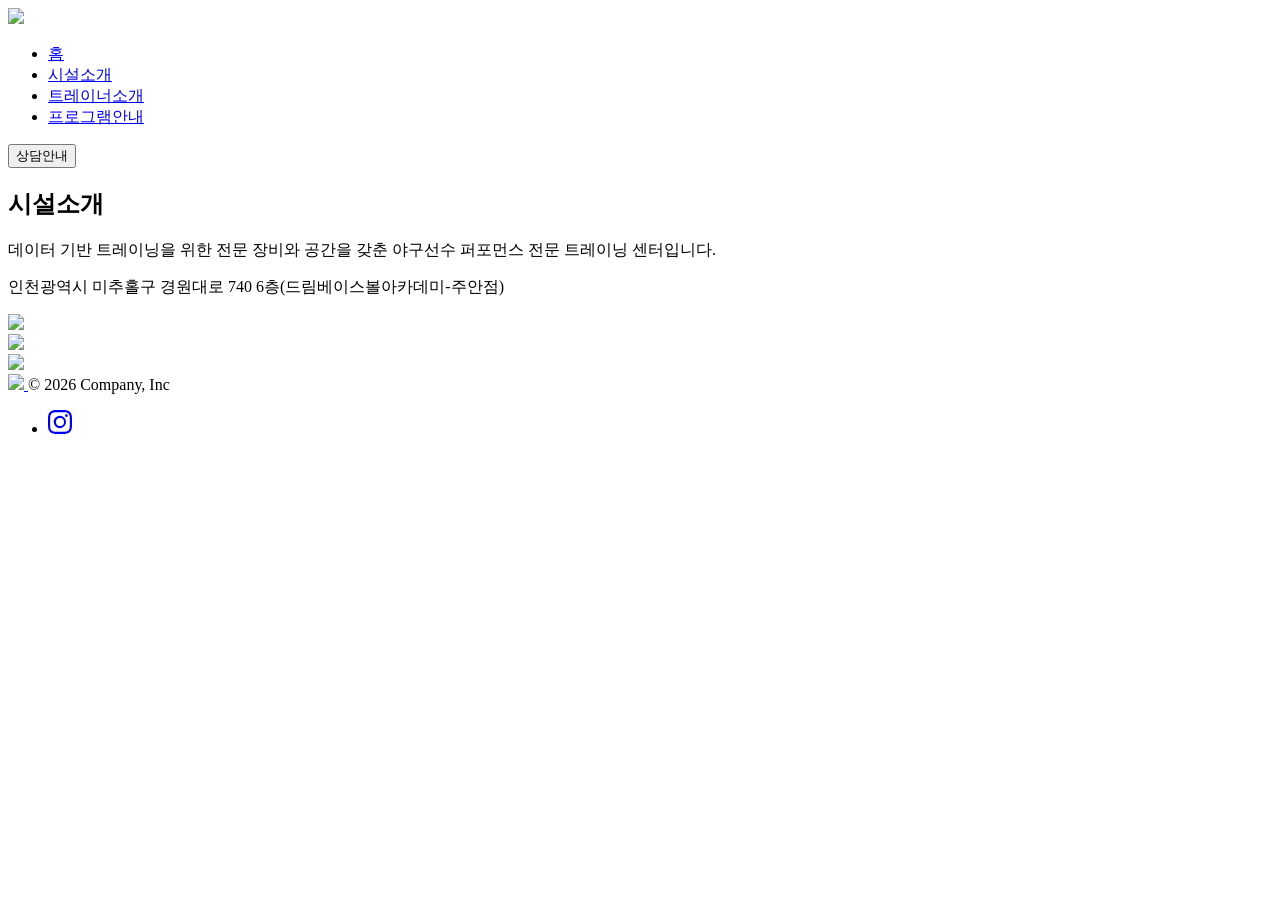
==== facility.html @ abb3ecc1 "2026-05-17" ====
<!doctype html>
<html lang="en" data-bs-theme="light">
    <head>
        <title>BSS 메인 페이지</title>
        <!-- Required meta tags -->
        <meta charset="utf-8" />
        <meta name="viewport" content="width=device-width, initial-scale=1" />

        <link rel="stylesheet" href="assets/css/styles.css">
    </head>

    <body>
        <header class="d-flex flex-wrap align-items-center justify-content-center justify-content-md-between py-3 border-bottom"> 
            <div class="col-md-3 mb-2 mb-md-0"> 
                <a href="/" class="d-inline-flex link-body-emphasis text-decoration-none"> 
                    <img src="/assets/images/logo.png" class="bi me-2" height="50">
                </a> 
            </div> 
            <ul class="nav col-12 col-md-auto mb-2 justify-content-center mb-md-0"> 
                <li><a href="index.html" class="nav-link px-2 ">홈</a></li> 
                <li><a href="facility.html" class="nav-link px-2">시설소개</a></li> 
                <li><a href="staff.html" class="nav-link px-2">트레이너소개</a></li> 
                <li><a href="program.html" class="nav-link px-2">프로그램안내</a></li> 
            </ul> 
            <div class="col-md-3 text-end none"> 
                <button type="button" class="btn btn-primary">상담안내</button> 
            </div> 
        </header>
        <main>
            <section class="py-5 text-center container"> 
    <div class="row py-lg-5"> 
        <div class="col-lg-6 col-md-8 mx-auto"> 
            <h1 class="display-5 fw-bold text-body-emphasis">시설소개</h1> 
            <p class="text-body-secondary">
                데이터 기반 트레이닝을 위한 전문 장비와 공간을 갖춘 야구선수 퍼포먼스 전문 트레이닝 센터입니다.    
            </p> 
            <p>
                인천광역시 미추홀구 경원대로 740 6층(드림베이스볼아카데미-주안점)
            </p>
        </div> 
    </div> 
</section>
<div class="album py-5 bg-body-tertiary"> 
    <div class="container"> 
        <div class="row row-cols-1 row-cols-sm-2 row-cols-md-2 g-3"> 
            <div class="col"> 
                <div class="card shadow-sm"> 
                    <img src="/assets/images/facility/IMG_0121.jpg" class="bd-placeholder-img card-img-top">
                </div> 
            </div> 
            <div class="col"> 
                <div class="card shadow-sm"> 
                    <img src="/assets/images/facility/IMG_0118.JPG" class="bd-placeholder-img card-img-top" >
                </div> 
            </div> 
            <div class="col"> 
                <div class="card shadow-sm"> 
                    <img src="/assets/images/facility/IMG_0112.JPG" class="bd-placeholder-img card-img-top">
                </div> 
            </div> 
        </div> 
    </div> 
</div>
        </main>
        <footer class="d-flex flex-wrap justify-content-between align-items-center p-3 my-4 border-top"> 
            <div class="col-md-4 d-flex align-items-center"> 
                <a href="/" class="mb-3 me-2 mb-md-0 text-body-secondary text-decoration-none lh-1" aria-label="Bootstrap"> 
                    <img src="/assets/images/logo.png" class="bi me-2" height="40">
                </a> 
                <span class="mb-3 mb-md-0 text-body-secondary">© 2026 Company, Inc</span> 
            </div> 
            <ul class="nav col-md-4 justify-content-end list-unstyled d-flex"> 
                <li class="ms-3">
                    <a class="text-body-secondary fs-1" href="#" aria-label="Instagram">
                        <svg xmlns="http://www.w3.org/2000/svg" width="24" height="24" fill="currentColor" class="bi bi-instagram" viewBox="0 0 16 16">
                            <path d="M8 0C5.829 0 5.556.01 4.703.048 3.85.088 3.269.222 2.76.42a3.9 3.9 0 0 0-1.417.923A3.9 3.9 0 0 0 .42 2.76C.222 3.268.087 3.85.048 4.7.01 5.555 0 5.827 0 8.001c0 2.172.01 2.444.048 3.297.04.852.174 1.433.372 1.942.205.526.478.972.923 1.417.444.445.89.719 1.416.923.51.198 1.09.333 1.942.372C5.555 15.99 5.827 16 8 16s2.444-.01 3.298-.048c.851-.04 1.434-.174 1.943-.372a3.9 3.9 0 0 0 1.416-.923c.445-.445.718-.891.923-1.417.197-.509.332-1.09.372-1.942C15.99 10.445 16 10.173 16 8s-.01-2.445-.048-3.299c-.04-.851-.175-1.433-.372-1.941a3.9 3.9 0 0 0-.923-1.417A3.9 3.9 0 0 0 13.24.42c-.51-.198-1.092-.333-1.943-.372C10.443.01 10.172 0 7.998 0zm-.717 1.442h.718c2.136 0 2.389.007 3.232.046.78.035 1.204.166 1.486.275.373.145.64.319.92.599s.453.546.598.92c.11.281.24.705.275 1.485.039.843.047 1.096.047 3.231s-.008 2.389-.047 3.232c-.035.78-.166 1.203-.275 1.485a2.5 2.5 0 0 1-.599.919c-.28.28-.546.453-.92.598-.28.11-.704.24-1.485.276-.843.038-1.096.047-3.232.047s-2.39-.009-3.233-.047c-.78-.036-1.203-.166-1.485-.276a2.5 2.5 0 0 1-.92-.598 2.5 2.5 0 0 1-.6-.92c-.109-.281-.24-.705-.275-1.485-.038-.843-.046-1.096-.046-3.233s.008-2.388.046-3.231c.036-.78.166-1.204.276-1.486.145-.373.319-.64.599-.92s.546-.453.92-.598c.282-.11.705-.24 1.485-.276.738-.034 1.024-.044 2.515-.045zm4.988 1.328a.96.96 0 1 0 0 1.92.96.96 0 0 0 0-1.92m-4.27 1.122a4.109 4.109 0 1 0 0 8.217 4.109 4.109 0 0 0 0-8.217m0 1.441a2.667 2.667 0 1 1 0 5.334 2.667 2.667 0 0 1 0-5.334"></path>
                        </svg>
                    </a>
                </li>  
            </ul> 
        </footer>
        <!-- Bootstrap JavaScript Bundle (includes Popper) -->
        <script
            src="https://cdn.jsdelivr.net/npm/bootstrap@5.3.8/dist/js/bootstrap.bundle.min.js"
            integrity="sha384-FKyoEForCGlyvwx9Hj09JcYn3nv7wiPVlz7YYwJrWVcXK/BmnVDxM+D2scQbITxI"
            crossorigin="anonymous"
        ></script>
    </body>
</html>
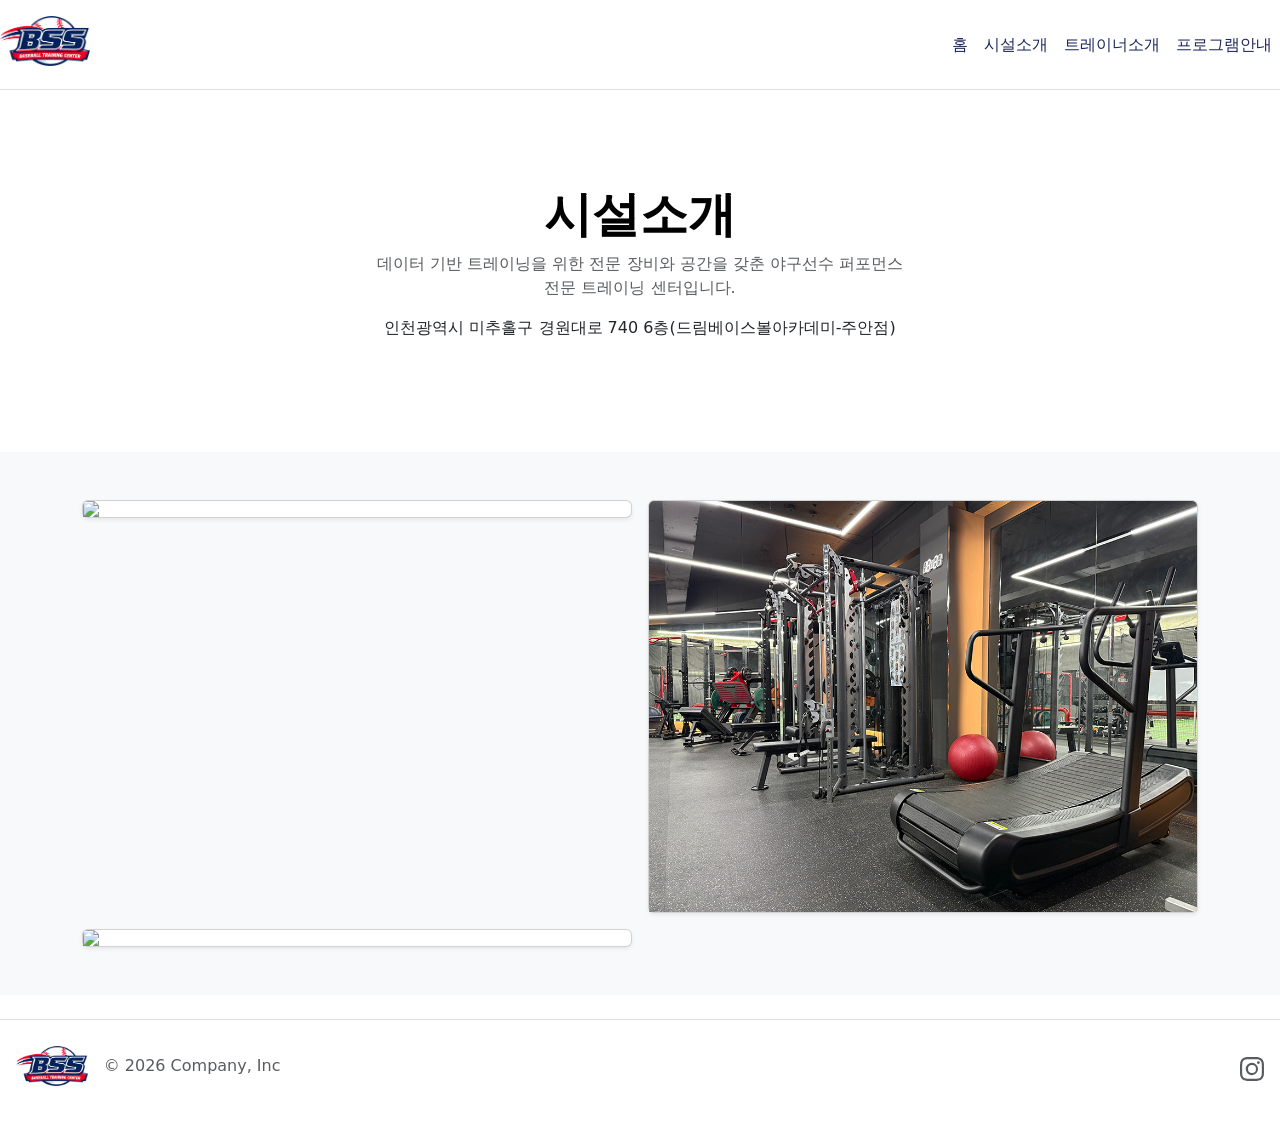
==== commit 187a2c06: "2026-05-17" ====
--- a/facility.html
+++ b/facility.html
@@ -13,7 +13,7 @@
         <header class="d-flex flex-wrap align-items-center justify-content-center justify-content-md-between py-3 border-bottom"> 
             <div class="col-md-3 mb-2 mb-md-0"> 
                 <a href="/" class="d-inline-flex link-body-emphasis text-decoration-none"> 
-                    <img src="/assets/images/logo.png" class="bi me-2" height="50">
+                    <img src="assets/images/logo.png" class="bi me-2" height="50">
                 </a> 
             </div> 
             <ul class="nav col-12 col-md-auto mb-2 justify-content-center mb-md-0"> 
@@ -45,17 +45,17 @@
         <div class="row row-cols-1 row-cols-sm-2 row-cols-md-2 g-3"> 
             <div class="col"> 
                 <div class="card shadow-sm"> 
-                    <img src="/assets/images/facility/IMG_0121.jpg" class="bd-placeholder-img card-img-top">
+                    <img src="assets/images/facility/IMG_0121.jpg" class="bd-placeholder-img card-img-top">
                 </div> 
             </div> 
             <div class="col"> 
                 <div class="card shadow-sm"> 
-                    <img src="/assets/images/facility/IMG_0118.JPG" class="bd-placeholder-img card-img-top" >
+                    <img src="assets/images/facility/IMG_0118.JPG" class="bd-placeholder-img card-img-top" >
                 </div> 
             </div> 
             <div class="col"> 
                 <div class="card shadow-sm"> 
-                    <img src="/assets/images/facility/IMG_0112.JPG" class="bd-placeholder-img card-img-top">
+                    <img src="assets/images/facility/IMG_0112.JPG" class="bd-placeholder-img card-img-top">
                 </div> 
             </div> 
         </div> 
@@ -65,7 +65,7 @@
         <footer class="d-flex flex-wrap justify-content-between align-items-center p-3 my-4 border-top"> 
             <div class="col-md-4 d-flex align-items-center"> 
                 <a href="/" class="mb-3 me-2 mb-md-0 text-body-secondary text-decoration-none lh-1" aria-label="Bootstrap"> 
-                    <img src="/assets/images/logo.png" class="bi me-2" height="40">
+                    <img src="assets/images/logo.png" class="bi me-2" height="40">
                 </a> 
                 <span class="mb-3 mb-md-0 text-body-secondary">© 2026 Company, Inc</span> 
             </div> 
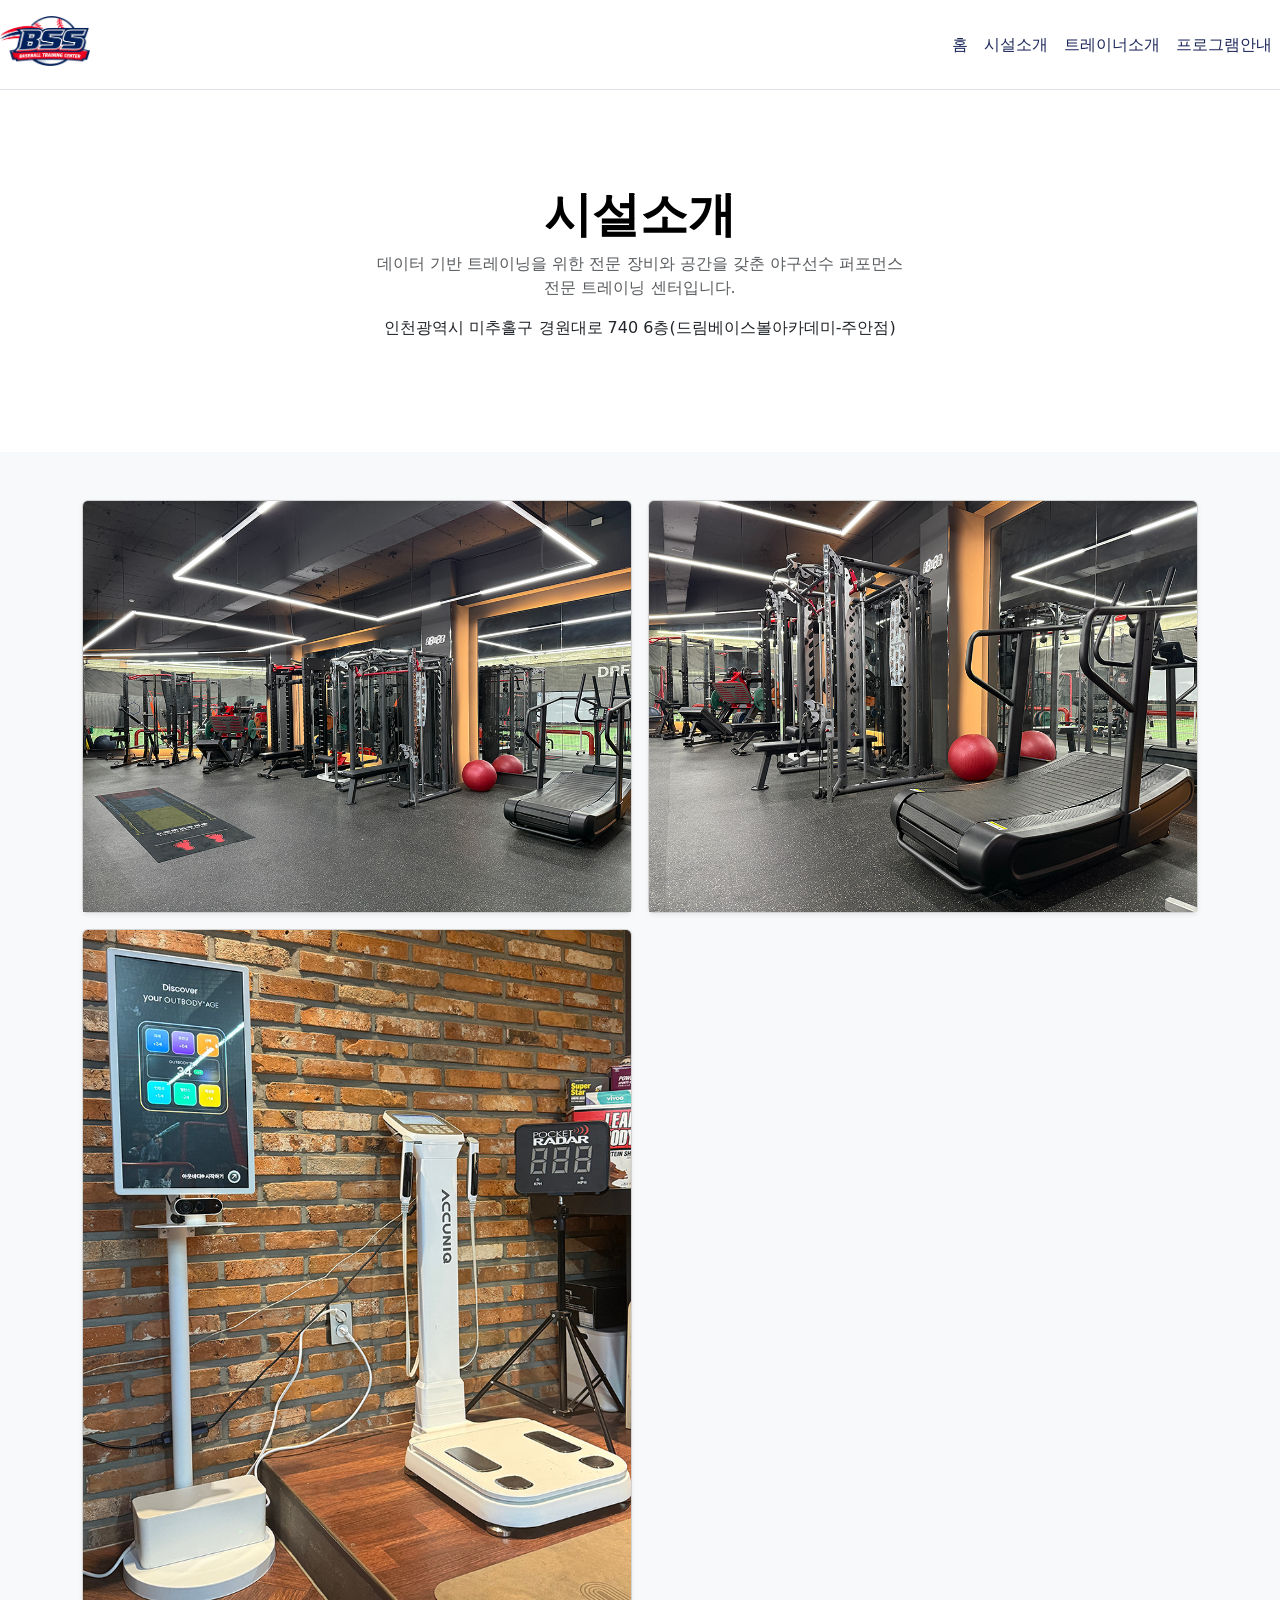
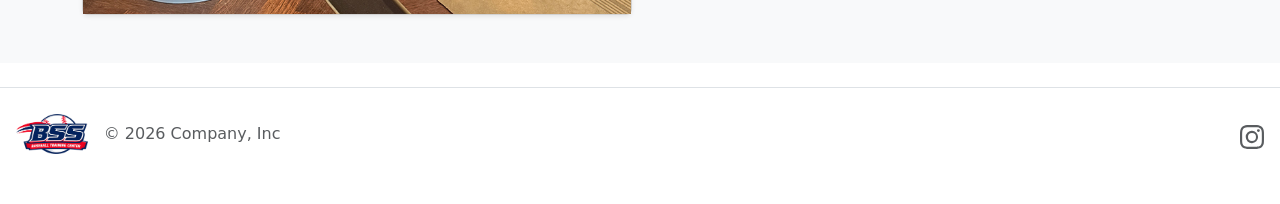
==== commit 9aef8d9d: "2026-05-17" ====
--- a/facility.html
+++ b/facility.html
@@ -45,7 +45,7 @@
         <div class="row row-cols-1 row-cols-sm-2 row-cols-md-2 g-3"> 
             <div class="col"> 
                 <div class="card shadow-sm"> 
-                    <img src="assets/images/facility/IMG_0121.jpg" class="bd-placeholder-img card-img-top">
+                    <img src="assets/images/facility/IMG_0121.JPG" class="bd-placeholder-img card-img-top">
                 </div> 
             </div> 
             <div class="col"> 
@@ -55,7 +55,7 @@
             </div> 
             <div class="col"> 
                 <div class="card shadow-sm"> 
-                    <img src="assets/images/facility/IMG_0112.JPG" class="bd-placeholder-img card-img-top">
+                    <img src="assets/images/facility/IMG_0112.jpg" class="bd-placeholder-img card-img-top">
                 </div> 
             </div> 
         </div> 
